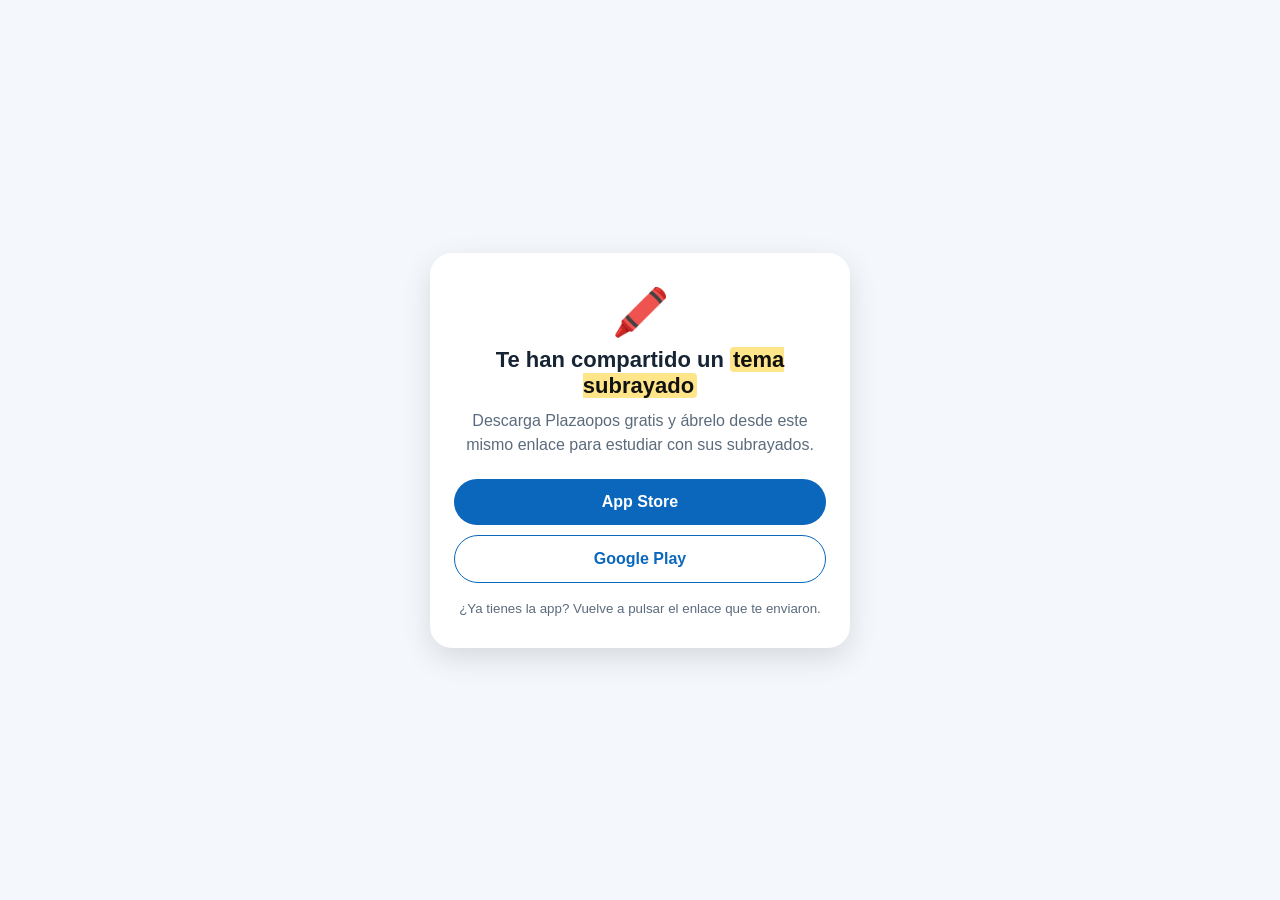
==== compartido/index.html @ 107113ec "Add files via upload" ====
<!doctype html>
<html lang="es">
<head>
<meta charset="utf-8">
<meta name="viewport" content="width=device-width, initial-scale=1">
<title>Te han compartido un tema · Plazaopos</title>
<meta name="description" content="Abre este tema subrayado en Plazaopos, la app para preparar tus oposiciones.">
<meta property="og:title" content="Te han compartido un tema subrayado">
<meta property="og:description" content="Ábrelo en Plazaopos y estudia con sus subrayados.">
<meta property="og:site_name" content="Plazaopos">
<meta name="apple-itunes-app" content="app-id=6802785630">
<style>
  :root { --fondo:#F4F7FB; --tarjeta:#fff; --texto:#162433; --suave:#5B6B7C; --azul:#0B67BC; }
  @media (prefers-color-scheme: dark) { :root { --fondo:#161C24; --tarjeta:#212B36; --texto:#F1F5F9; --suave:#A3B1C2; } }
  * { box-sizing:border-box; }
  body { margin:0; min-height:100vh; display:flex; align-items:center; justify-content:center;
         background:var(--fondo); color:var(--texto); font-family:-apple-system,BlinkMacSystemFont,"Segoe UI",Roboto,sans-serif; padding:24px 16px; }
  .t { background:var(--tarjeta); border-radius:22px; padding:32px 24px; max-width:420px; width:100%; text-align:center;
       box-shadow:0 10px 30px rgba(0,0,0,.12); }
  .i { font-size:46px; margin-bottom:8px; }
  h1 { font-size:22px; margin:0 0 10px; }
  p { color:var(--suave); line-height:1.5; margin:0 0 22px; }
  mark { background:#FFE58A; color:#111; border-radius:4px; padding:0 3px; }
  a.b { display:block; text-decoration:none; font-weight:700; border-radius:999px; padding:14px; margin-top:10px; }
  .p { background:var(--azul); color:#fff; }
  .s { border:1.5px solid var(--azul); color:var(--azul); }
  small { display:block; margin-top:18px; color:var(--suave); }
</style>
</head>
<body>
<div class="t">
  <div class="i">🖍️</div>
  <h1>Te han compartido un <mark>tema subrayado</mark></h1>
  <p>Descarga Plazaopos gratis y ábrelo desde este mismo enlace para estudiar con sus subrayados.</p>
  <a class="b p" id="tienda" href="https://plazaopos.es/">Descargar Plazaopos</a>
  <a class="b s" id="otra" href="https://plazaopos.es/">Ver la web</a>
  <small>¿Ya tienes la app? Vuelve a pulsar el enlace que te enviaron.</small>
</div>
<script>
  (function () {
    var IOS = "https://apps.apple.com/es/app/plazaopos/id6802785630";
    var ANDROID = "https://play.google.com/store/apps/details?id=es.plazaopos.app";
    var ua = navigator.userAgent || "";
    var esIos = /iPhone|iPad|iPod/i.test(ua) || (/Macintosh/.test(ua) && "ontouchend" in document);
    var esAndroid = /Android/i.test(ua);
    var tienda = document.getElementById("tienda"), otra = document.getElementById("otra");
    if (esIos) { tienda.href = IOS; tienda.textContent = "Descargar en App Store"; }
    else if (esAndroid) { tienda.href = ANDROID; tienda.textContent = "Descargar en Google Play"; }
    else { tienda.href = IOS; tienda.textContent = "App Store"; otra.href = ANDROID; otra.textContent = "Google Play"; }
    // En el móvil, a la tienda directamente tras un instante (si la app estuviera, ni se vería esta página).
    if (esIos || esAndroid) setTimeout(function () { location.href = tienda.href; }, 1200);
  })();
</script>
</body>
</html>
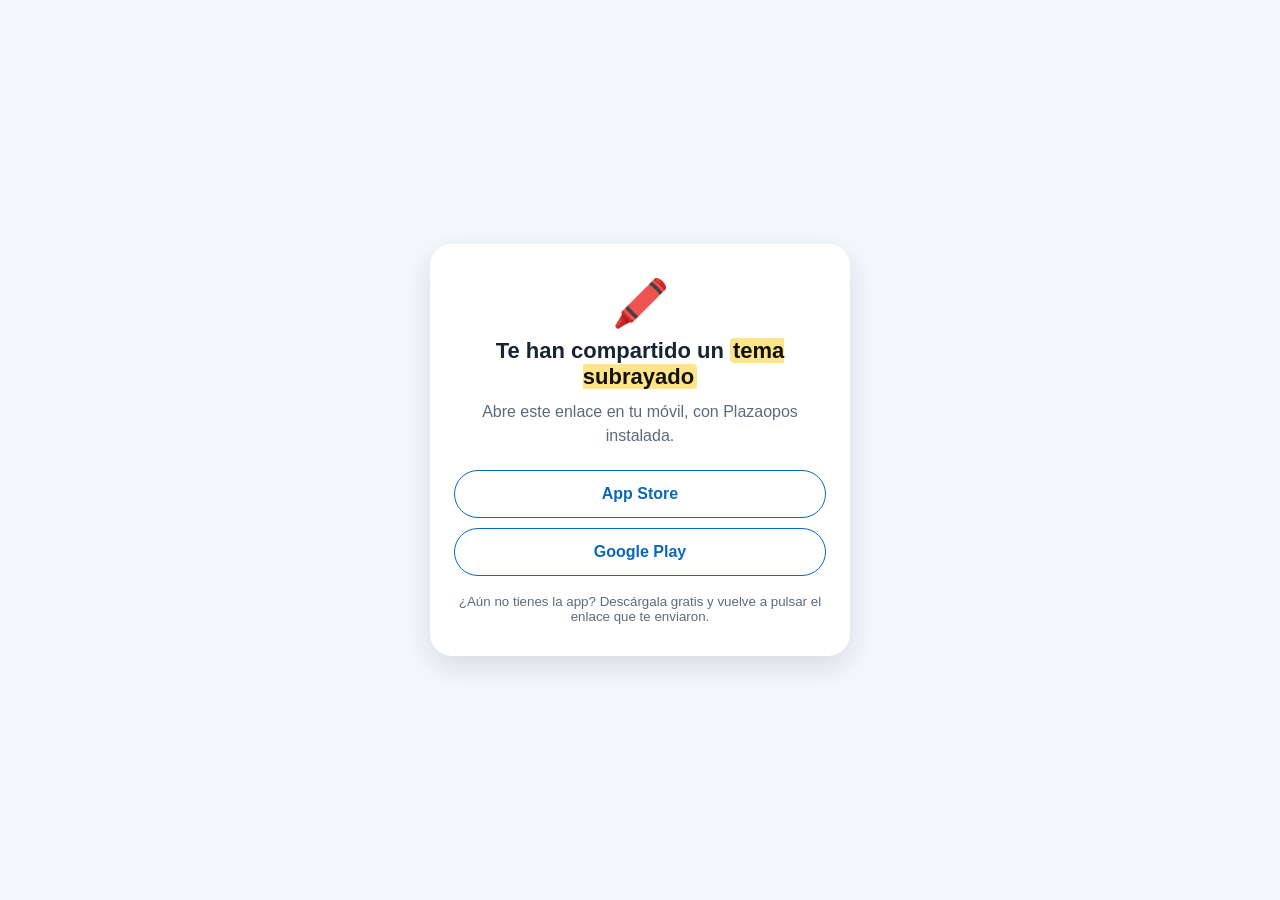
==== commit 06e02e42: "Update index.html" ====
--- a/compartido/index.html
+++ b/compartido/index.html
@@ -31,24 +31,40 @@
 <div class="t">
   <div class="i">🖍️</div>
   <h1>Te han compartido un <mark>tema subrayado</mark></h1>
-  <p>Descarga Plazaopos gratis y ábrelo desde este mismo enlace para estudiar con sus subrayados.</p>
-  <a class="b p" id="tienda" href="https://plazaopos.es/">Descargar Plazaopos</a>
-  <a class="b s" id="otra" href="https://plazaopos.es/">Ver la web</a>
-  <small>¿Ya tienes la app? Vuelve a pulsar el enlace que te enviaron.</small>
+  <p id="txt">Ábrelo en Plazaopos para estudiar con sus subrayados.</p>
+  <a class="b p" id="abrir" href="#">Abrir en Plazaopos</a>
+  <a class="b s" id="tienda" href="https://plazaopos.es/">Descargar Plazaopos</a>
+  <small id="nota">¿Aún no tienes la app? Descárgala gratis y vuelve a pulsar el enlace que te enviaron.</small>
 </div>
 <script>
   (function () {
     var IOS = "https://apps.apple.com/es/app/plazaopos/id6802785630";
     var ANDROID = "https://play.google.com/store/apps/details?id=es.plazaopos.app";
+    var q = location.search || "";
     var ua = navigator.userAgent || "";
     var esIos = /iPhone|iPad|iPod/i.test(ua) || (/Macintosh/.test(ua) && "ontouchend" in document);
     var esAndroid = /Android/i.test(ua);
-    var tienda = document.getElementById("tienda"), otra = document.getElementById("otra");
-    if (esIos) { tienda.href = IOS; tienda.textContent = "Descargar en App Store"; }
-    else if (esAndroid) { tienda.href = ANDROID; tienda.textContent = "Descargar en Google Play"; }
-    else { tienda.href = IOS; tienda.textContent = "App Store"; otra.href = ANDROID; otra.textContent = "Google Play"; }
-    // En el móvil, a la tienda directamente tras un instante (si la app estuviera, ni se vería esta página).
-    if (esIos || esAndroid) setTimeout(function () { location.href = tienda.href; }, 1200);
+    var abrir = document.getElementById("abrir"), tienda = document.getElementById("tienda");
+    // Esquema propio de la app: abre la app aunque el enlace universal no haya saltado.
+    var esquema = "plazaopos://plazaopos.com/compartido" + q;
+    if (esAndroid) {
+      // Chrome: abre la app si está instalada; si no, va solo a Google Play.
+      var intent = "intent://plazaopos.com/compartido" + q +
+        "#Intent;scheme=plazaopos;package=es.plazaopos.app;S.browser_fallback_url=" +
+        encodeURIComponent(ANDROID) + ";end";
+      abrir.href = intent;
+      tienda.href = ANDROID; tienda.textContent = "Descargar en Google Play";
+      setTimeout(function () { location.href = intent; }, 300);
+    } else if (esIos) {
+      abrir.href = esquema;
+      tienda.href = IOS; tienda.textContent = "Descargar en App Store";
+    } else {
+      abrir.style.display = "none";
+      tienda.href = IOS; tienda.textContent = "App Store";
+      var g = tienda.cloneNode(true); g.href = ANDROID; g.textContent = "Google Play"; g.className = "b s";
+      tienda.parentNode.insertBefore(g, document.getElementById("nota"));
+      document.getElementById("txt").textContent = "Abre este enlace en tu móvil, con Plazaopos instalada.";
+    }
   })();
 </script>
 </body>
